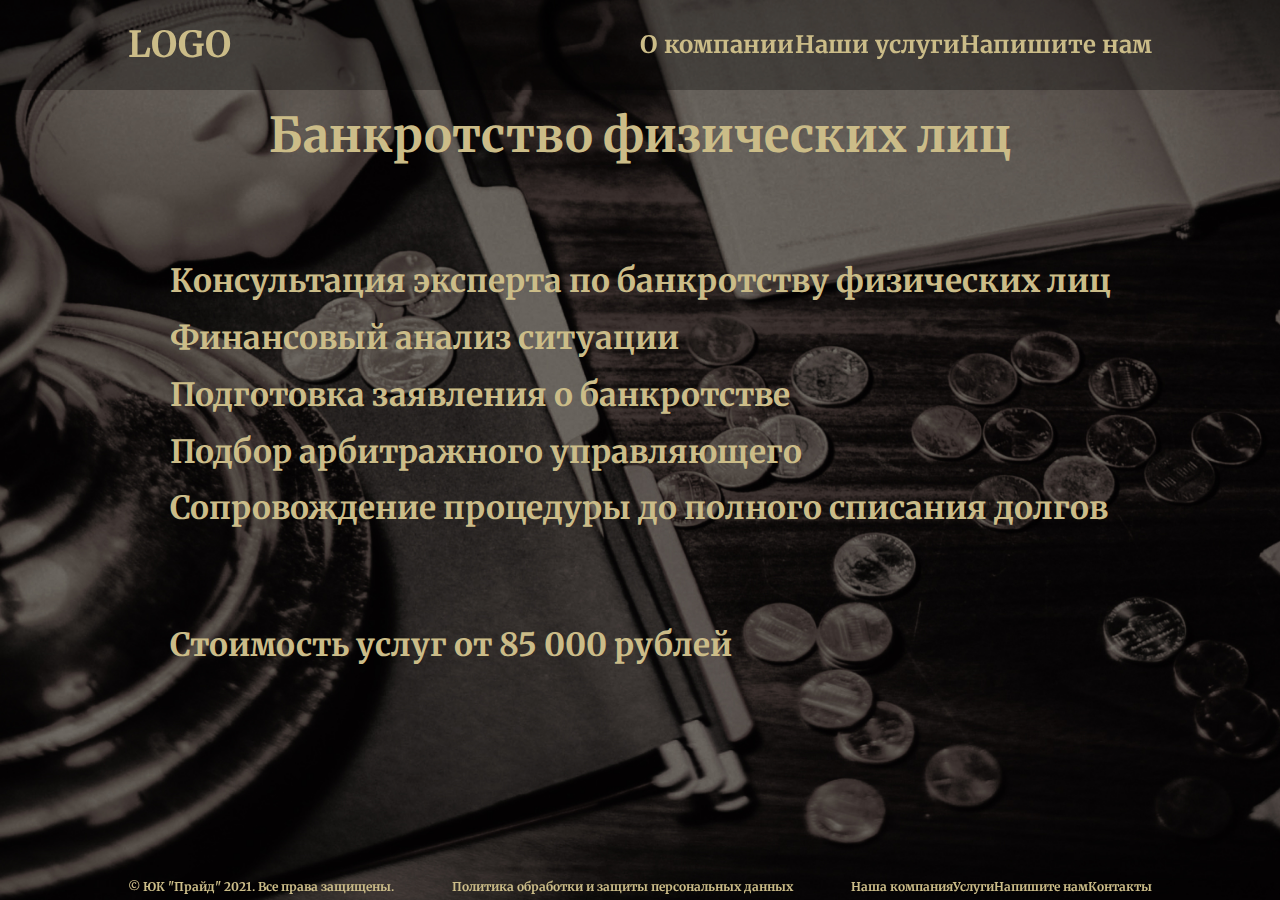
==== bankruptcy.html @ 4af51131 "Add files via upload" ====
<!DOCTYPE html>
<html>
<head>
	<meta http-equiv="Content-Type" content="text/html; charset=UTF-8">
	<title>Банкротство физических лиц</title>
  <link rel="preconnect" href="https://fonts.googleapis.com">
  <link rel="preconnect" href="https://fonts.gstatic.com" crossorigin>
  <link href="https://fonts.googleapis.com/css2?family=Merriweather:wght@300&display=swap" rel="stylesheet">
  <link rel="stylesheet" href="css/normalize.css" type="text/css">
  <link rel="stylesheet" href="css/style.css" type="text/css"> 
  <link rel="stylesheet" type="text/css" href="css/adaptive.css">
</head>
<body>
	<header class="page-header">
		<div class="content-wrapper">
			<a class="logo" href="index.html">LOGO</a>
			<nav class="header-nav">
				<ul class="nav-list">
					<li class="nav-item"><a href="index.html#about" class="nav-link">О компании</a></li>
					<li class="nav-item"><a href="index.html#services" class="nav-link">Наши услуги</a></li>
					<li class="nav-item"><a href="index.html#write-me" class="nav-link">Напишите нам</a></li>
				</ul>
			</nav>
		</div>
	</header>

	<main class="page-main">
		<section class="services-item bankrupcy">
			<div class="content-wrapper">
				<h1 class="services-page-heading">Банкротство физических лиц</h1>
				<ul class="services-page-list">
					<li class="services-page-item">Консультация эксперта по банкротству физических лиц</li>
					<li class="services-page-item">Финансовый анализ ситуации</li>
					<li class="services-page-item">Подготовка заявления о банкротстве</li>
					<li class="services-page-item">Подбор арбитражного управляющего</li>
					<li class="services-page-item">Сопровождение процедуры до полного списания долгов</li>
					<li><span class="price">Стоимость услуг от 85 000 рублей</span></li>
				</ul>
			</div>
		</section>
 	</main>
 	<footer class="page-footer">
   	 	<div class="content-wrapper">
     	 	<p class="copyright">&copy ЮК "Прайд" 2021. Все права защищены.</p>
     	 	<a href="" class="private-policy-link">Политика обработки и защиты персональных данных</a>
			<ul class="footer-list">
				<li class="footer-item"><a href="#promo" class="footer-link">Наша компания</a></li>
				<li class="footer-item"><a href="#services" class="footer-link">Услуги</a></li>
				<li class="footer-item"><a href="#write" class="footer-link">Напишите нам</a></li>
				<li class="footer-item"><a href="#contacts" class="footer-link">Контакты</a></li>
			</ul>
    	</div>
  	</footer>
</body>
</html>
---- css/style.css ----
/* Убираем стандартные отступы-*/

* {
	margin: 0;
	padding: 0;
	box-sizing: border-box;
}

/**/

body {
	font-family: 'Merriweather', sans-serif;
	font-size: 24px;
	font-weight: bolder;
	color: #CBBC88;
	background-color: #3C3B39;
}

a {
	text-decoration: none;
	color: inherit;
}

li {
	list-style: none;
}

h1 {
	margin: 0;
}

.content-wrapper {
	margin: 0 auto;
	width: 85%;
	display: flex;
	flex-direction: column;
	align-items: center;
}

.section-heading {
	margin-bottom: 1.5em;
	align-self: center;
}

/* Шапка сайта */

.page-header {
	position: fixed;
	min-width: 320px;
	width: 100%;
	height: 10vh;
	z-index: 1;
	background: rgba(0, 0, 0, 0.3);
}

.page-header .content-wrapper {
	width: 80%;
	flex-direction: row;
	justify-content: space-between;
}

.logo {
	margin-top: 1.5rem;
	font-size: 36px;
	color: #CBBC88;
}

.header-nav {
	margin-top: 1.5rem;
	width: 50%;
}

.phone-link {
	margin-top: 1.5rem;
	color: #CBBC88;
	text-decoration: underline;
	filter: drop-shadow(1px 1px 4px #000);
}

.nav-list {
	display: flex;
	justify-content: space-between;
	align-items: center;
}

.nav-link:hover {
	text-decoration: underline;
	transition: all 0.5s ease-in;
}

.promo {
	width: 100%;
	height: 100vh;
	background: url('../img/promo-bgr.jpg');
	background-size: cover;
}

.promo .promo-heading {
	font-size: 72px;
	line-height: 1.5em;
	text-align: center;
	position: absolute;
	filter: drop-shadow( 5px 5px 5px rgb( 0, 0, 0)) 
			drop-shadow( -1px -1px 5px rgba( 233, 188, 136, 0.5));
	top: 30%;
	right: 25%;
	display: flex;
	flex-direction: column;
	align-items: center;
	justify-content: space-between;
	user-select: none;
	transform: perspective(1000px) rotateY(-11deg) rotate(-1deg);
}

.about {
	background: url('../img/about-bgr.jpg');
	background-size: cover;
	width: 100%;
	
}

.about .content-wrapper {
	padding-top: 12vh;
	height: 100vh;
}

.about p {
	margin-top: 10rem;
	width: 75%;
	font-size: 2.25rem;
	line-height: 2.75rem;
	font-style: italic;
}

.services {
	background: url('../img/services-bgr.jpg');
	background-size: cover;
	width: 100%;
	
}

.services .content-wrapper {
	padding-top: 12vh;
	height: 100vh;
	align-items: center;
}

.services p {
	align-self: flex-start;
}

.services .services-list {
	height: 50vh;
	display: flex;
	flex-direction: column;
	justify-content: space-around;
	align-items: flex-start;

}

.services-link {
	font-size: 2rem;
}

.heading-span {
	font-family: 'Philosopher', sans-serif;
	font-size: 144px;
	user-select: none;
}

.page-footer {
	font-size: 0.5em;
	position: fixed;
	bottom: 0;
	min-width: 320px;
	width: 100%;
	z-index: 1;
	padding-bottom: 0.5em;
}

.page-footer .content-wrapper {
	width: 80%;
	flex-direction: row;
	justify-content: space-between;
	align-items: flex-end;
	height: 5vh;
	
}

.footer-list {
	display: flex;
	justify-content: space-between;

}

.court {
	width: 100%;
	background: url('../img/court-bgr.jpg');
	background-size: cover;
}

.business {
	width: 100%;
	background: url('../img/business-bgr.jpg');
	background-size: cover;
}
.bankrupcy {
	width: 100%;
	background: url('../img/bankrupcy-bgr.jpg');
	background-size: cover;
}

.consumer {
	width: 100%;
	background: url('../img/consumer-bgr.jpg');
	background-size: cover;
}

.family {
	width: 100%;
	background: url('../img/family-bgr.jpg');
	background-size: cover;
}

.inheritance {
	width: 100%;
	background: url('../img/inheritance-bgr.jpg');
	background-size: cover;
}

.medical {
	width: 100%;
	background: url('../img/medical-bgr.jpg');
	background-size: cover;
}

.services-item .content-wrapper {
	padding-top: 12vh;
	height: 100vh;
	display: flex;
}

.services-page-heading {
	padding-top: 0;
	margin-top: 0;
}

.services-page-list {
	font-size: 2rem;
	margin-top: 5rem;
	display: flex;
	flex-direction: column;
	align-items: flex-start;
}
.services-page-list li {
	padding-top: 1.25rem;
}
.services-page-list li:last-child {
	margin-top: 5rem;
}

.write-me {
	width: 100%;
	background: url('../img/medcine-bgr.jpg');
	background-size: cover;
}

.write-me .content-wrapper {
	padding-top: 12vh;
	height: 100vh;
	align-items: center;
}

.write-me form {
	display: flex;
	flex-direction: column;
	justify-content: space-between;
	align-items: center;
	padding: 1em 0.5em;
	width: 75%;
	background-color: #3C3B39;
	border: 1px solid rgba( 233, 188, 136, 0.5);
	border-radius: 1rem;
}

.input-wrapper {
  width: 80%;
  display: flex;
  flex-direction: column;
  justify-content: flex-end;
  margin-bottom: 1em;
}

.input-wrapper-big {
  width: 80%;
  display: flex;
  flex-direction: column;
  margin-bottom: 1em;
}

.input-wrapper.check {
	flex-direction: row;
	justify-content: flex-start;
	align-items: center;
}

input.policy-check {
	margin-right: 0.5em;
}

input, textarea {
	padding: 0.25rem 0.5rem;
	border-radius: 0.5rem;
}

.section-button {
	padding: 0 0.5em;
	color: #CBBC88;
	background-color: #3C3B39;
	border: 1px solid #CBBC88;
	border-radius: 1em;
}
.contacts-list {
	width: 80%;
	display: flex;
	justify-content: space-between;
	align-items: center;
}



.map {
	width: 75%;
	border-radius: 1rem;
	position: relative;
	overflow: hidden;
}

.map-frame {
	width: 100%;
	height: 25vh;
}

.policy .content-wrapper {
	display: flex;
	min-height: 100vh;
	padding-top: 12vh;
	align-items: flex-start;
	padding-bottom: 5vh;
}

.policy {
	font-size: 1rem;
	display: flex;

}

.policy h2 {
	margin-top: 1.5rem;
	align-self: flex-start;
}

.policy p {
	margin: 0;
	margin-top: 1rem;
	
}

.burger {
	display: none;
}
---- css/adaptive.css ----
/*=========    Desktop First    =========*/
/* Large Devices, Wide Screens */
@media only screen and (max-width: 1200px) {
	/* */
}

/* Medium Devices, Desktops */
@media only screen and (max-width: 992px) {
	html {
		font-size: 80%;
	}

	.content-wrapper {
		width: 90%;
	}
}		

/* Small Devices, Tablets */
@media only screen and (max-width: 768px) {
	html {
		font-size: 75%;

	}
	.burger {
		display: block;
	}

	.content-wrapper {
		width: 100%;
		margin: ;
	}

	.write-me form {
		width: 90%;
	}

}

/* Extra Small Devices, Phones */
@media only screen and (max-width: 480px) {
	html {
		

	}

	.write-me form {
		width: 100%;
	}
}
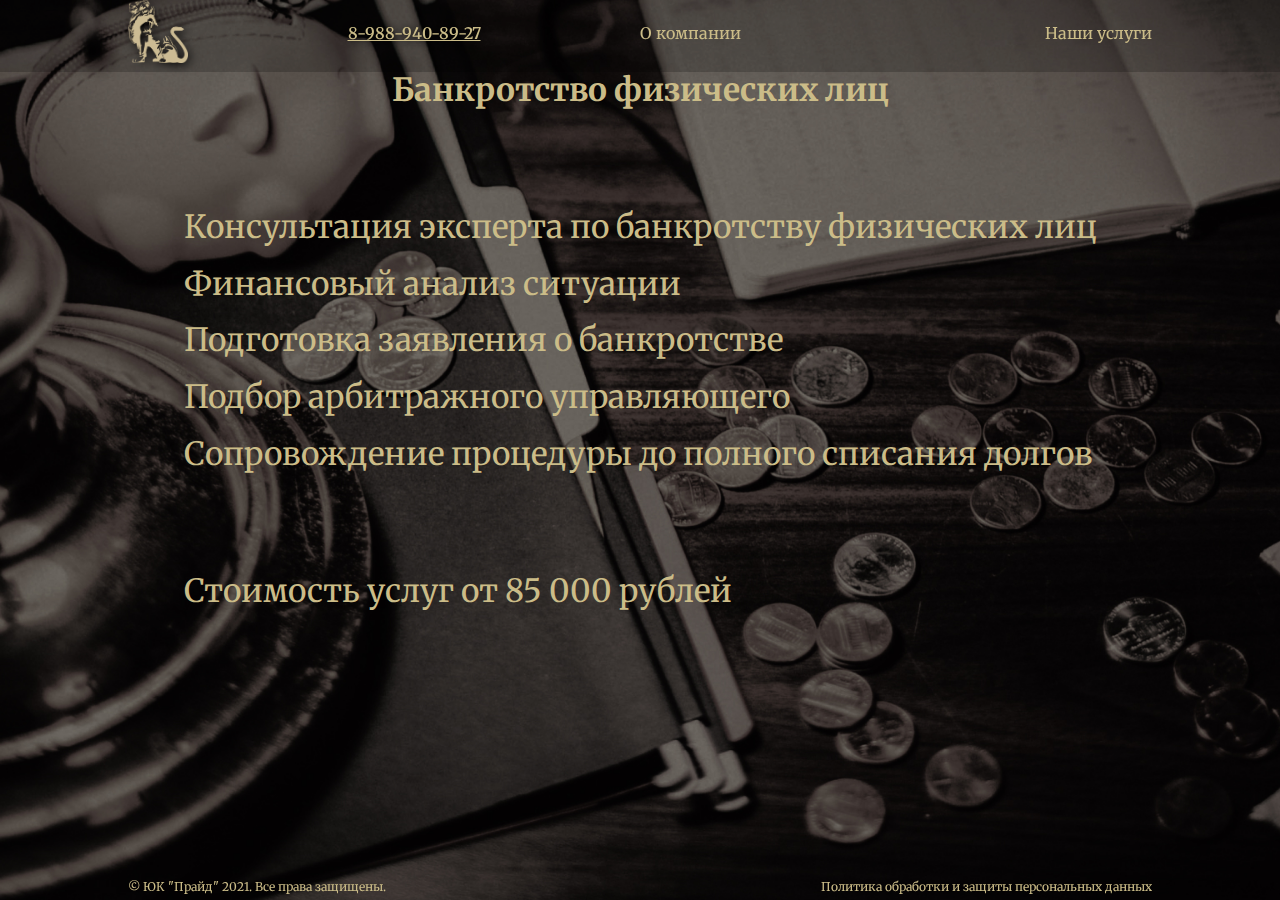
==== commit 3f8ee972: "Add files via upload" ====
--- a/bankruptcy.html
+++ b/bankruptcy.html
@@ -1,20 +1,30 @@
 <!DOCTYPE html>
 <html>
 <head>
+	<meta name="viewport" content="width=device-width, initial-scale=1">
 	<meta http-equiv="Content-Type" content="text/html; charset=UTF-8">
+	<meta name="description" content="Полное юридическое сопровождение процедуры банкротства. Тел: 8-988-940-89-27.">
+	<meta name="keywords" content="банкротство физических лиц, fyrhjncndj abpbxtcrbp kbw, долги, займ, кредит, rhtlbn, pfqv, коллекторы, банк, приставы">
 	<title>Банкротство физических лиц</title>
-  <link rel="preconnect" href="https://fonts.googleapis.com">
-  <link rel="preconnect" href="https://fonts.gstatic.com" crossorigin>
-  <link href="https://fonts.googleapis.com/css2?family=Merriweather:wght@300&display=swap" rel="stylesheet">
-  <link rel="stylesheet" href="css/normalize.css" type="text/css">
-  <link rel="stylesheet" href="css/style.css" type="text/css"> 
-  <link rel="stylesheet" type="text/css" href="css/adaptive.css">
+  	<link rel="preconnect" href="https://fonts.googleapis.com">
+  	<link rel="preconnect" href="https://fonts.gstatic.com" crossorigin>
+  	<link href="https://fonts.googleapis.com/css2?family=Merriweather:wght@300&display=swap" rel="stylesheet">
+  	<link rel="stylesheet" href="css/normalize.css" type="text/css">
+  	<link rel="stylesheet" href="css/style.css" type="text/css"> 
+  	<link rel="stylesheet" type="text/css" href="css/adaptive.css">
 </head>
 <body>
 	<header class="page-header">
+		<div><img src="https://mc.yandex.ru/watch/84151993" style="position:absolute; left:-9999px;" alt="" /></div>
 		<div class="content-wrapper">
-			<a class="logo" href="index.html">LOGO</a>
 			<nav class="header-nav">
+				<a class="logo" href="index.html"><img src="img/logo.png" width="60"></a>
+				<a class="phone-link" href="tel:+79889408927">8-988-940-89-27</a>
+				<button class="burger">
+					<div class="line-1"></div>
+					<div class="line-2"></div>
+					<div class="line-3"></div>
+				</button>
 				<ul class="nav-list">
 					<li class="nav-item"><a href="index.html#about" class="nav-link">О компании</a></li>
 					<li class="nav-item"><a href="index.html#services" class="nav-link">Наши услуги</a></li>
@@ -23,7 +33,7 @@
 			</nav>
 		</div>
 	</header>
-
+	
 	<main class="page-main">
 		<section class="services-item bankrupcy">
 			<div class="content-wrapper">
@@ -42,14 +52,10 @@
  	<footer class="page-footer">
    	 	<div class="content-wrapper">
      	 	<p class="copyright">&copy ЮК "Прайд" 2021. Все права защищены.</p>
-     	 	<a href="" class="private-policy-link">Политика обработки и защиты персональных данных</a>
-			<ul class="footer-list">
-				<li class="footer-item"><a href="#promo" class="footer-link">Наша компания</a></li>
-				<li class="footer-item"><a href="#services" class="footer-link">Услуги</a></li>
-				<li class="footer-item"><a href="#write" class="footer-link">Напишите нам</a></li>
-				<li class="footer-item"><a href="#contacts" class="footer-link">Контакты</a></li>
-			</ul>
+     	 	<a href="policy.html" class="private-policy-link">Политика обработки и защиты персональных данных</a>
     	</div>
   	</footer>
+  	<script type="text/javascript" src="js/metrika.js"></script>
+  	<script type="text/javascript" src="js/burger.js"></script>
 </body>
 </html>--- a/css/style.css
+++ b/css/style.css
@@ -1,371 +1,448 @@
-/* Убираем стандартные отступы-*/
-
-* {
-	margin: 0;
-	padding: 0;
-	box-sizing: border-box;
-}
-
-/**/
-
-body {
-	font-family: 'Merriweather', sans-serif;
-	font-size: 24px;
-	font-weight: bolder;
-	color: #CBBC88;
-	background-color: #3C3B39;
-}
-
-a {
-	text-decoration: none;
-	color: inherit;
-}
-
-li {
-	list-style: none;
-}
-
-h1 {
-	margin: 0;
-}
-
-.content-wrapper {
-	margin: 0 auto;
-	width: 85%;
-	display: flex;
-	flex-direction: column;
-	align-items: center;
-}
-
-.section-heading {
-	margin-bottom: 1.5em;
-	align-self: center;
-}
-
-/* Шапка сайта */
-
-.page-header {
-	position: fixed;
-	min-width: 320px;
-	width: 100%;
-	height: 10vh;
-	z-index: 1;
-	background: rgba(0, 0, 0, 0.3);
-}
-
-.page-header .content-wrapper {
-	width: 80%;
-	flex-direction: row;
-	justify-content: space-between;
-}
-
-.logo {
-	margin-top: 1.5rem;
-	font-size: 36px;
-	color: #CBBC88;
-}
-
-.header-nav {
-	margin-top: 1.5rem;
-	width: 50%;
-}
-
-.phone-link {
-	margin-top: 1.5rem;
-	color: #CBBC88;
-	text-decoration: underline;
-	filter: drop-shadow(1px 1px 4px #000);
-}
-
-.nav-list {
-	display: flex;
-	justify-content: space-between;
-	align-items: center;
-}
-
-.nav-link:hover {
-	text-decoration: underline;
-	transition: all 0.5s ease-in;
-}
-
-.promo {
-	width: 100%;
-	height: 100vh;
-	background: url('../img/promo-bgr.jpg');
-	background-size: cover;
-}
-
-.promo .promo-heading {
-	font-size: 72px;
-	line-height: 1.5em;
-	text-align: center;
-	position: absolute;
-	filter: drop-shadow( 5px 5px 5px rgb( 0, 0, 0)) 
-			drop-shadow( -1px -1px 5px rgba( 233, 188, 136, 0.5));
-	top: 30%;
-	right: 25%;
-	display: flex;
-	flex-direction: column;
-	align-items: center;
-	justify-content: space-between;
-	user-select: none;
-	transform: perspective(1000px) rotateY(-11deg) rotate(-1deg);
-}
-
-.about {
-	background: url('../img/about-bgr.jpg');
-	background-size: cover;
-	width: 100%;
-	
-}
-
-.about .content-wrapper {
-	padding-top: 12vh;
-	height: 100vh;
-}
-
-.about p {
-	margin-top: 10rem;
-	width: 75%;
-	font-size: 2.25rem;
-	line-height: 2.75rem;
-	font-style: italic;
-}
-
-.services {
-	background: url('../img/services-bgr.jpg');
-	background-size: cover;
-	width: 100%;
-	
-}
-
-.services .content-wrapper {
-	padding-top: 12vh;
-	height: 100vh;
-	align-items: center;
-}
-
-.services p {
-	align-self: flex-start;
-}
-
-.services .services-list {
-	height: 50vh;
-	display: flex;
-	flex-direction: column;
-	justify-content: space-around;
-	align-items: flex-start;
-
-}
-
-.services-link {
-	font-size: 2rem;
-}
-
-.heading-span {
-	font-family: 'Philosopher', sans-serif;
-	font-size: 144px;
-	user-select: none;
-}
-
-.page-footer {
-	font-size: 0.5em;
-	position: fixed;
-	bottom: 0;
-	min-width: 320px;
-	width: 100%;
-	z-index: 1;
-	padding-bottom: 0.5em;
-}
-
-.page-footer .content-wrapper {
-	width: 80%;
-	flex-direction: row;
-	justify-content: space-between;
-	align-items: flex-end;
-	height: 5vh;
-	
-}
-
-.footer-list {
-	display: flex;
-	justify-content: space-between;
-
-}
-
-.court {
-	width: 100%;
-	background: url('../img/court-bgr.jpg');
-	background-size: cover;
-}
-
-.business {
-	width: 100%;
-	background: url('../img/business-bgr.jpg');
-	background-size: cover;
-}
-.bankrupcy {
-	width: 100%;
-	background: url('../img/bankrupcy-bgr.jpg');
-	background-size: cover;
-}
-
-.consumer {
-	width: 100%;
-	background: url('../img/consumer-bgr.jpg');
-	background-size: cover;
-}
-
-.family {
-	width: 100%;
-	background: url('../img/family-bgr.jpg');
-	background-size: cover;
-}
-
-.inheritance {
-	width: 100%;
-	background: url('../img/inheritance-bgr.jpg');
-	background-size: cover;
-}
-
-.medical {
-	width: 100%;
-	background: url('../img/medical-bgr.jpg');
-	background-size: cover;
-}
-
-.services-item .content-wrapper {
-	padding-top: 12vh;
-	height: 100vh;
-	display: flex;
-}
-
-.services-page-heading {
-	padding-top: 0;
-	margin-top: 0;
-}
-
-.services-page-list {
-	font-size: 2rem;
-	margin-top: 5rem;
-	display: flex;
-	flex-direction: column;
-	align-items: flex-start;
-}
-.services-page-list li {
-	padding-top: 1.25rem;
-}
-.services-page-list li:last-child {
-	margin-top: 5rem;
-}
-
-.write-me {
-	width: 100%;
-	background: url('../img/medcine-bgr.jpg');
-	background-size: cover;
-}
-
-.write-me .content-wrapper {
-	padding-top: 12vh;
-	height: 100vh;
-	align-items: center;
-}
-
-.write-me form {
-	display: flex;
-	flex-direction: column;
-	justify-content: space-between;
-	align-items: center;
-	padding: 1em 0.5em;
-	width: 75%;
-	background-color: #3C3B39;
-	border: 1px solid rgba( 233, 188, 136, 0.5);
-	border-radius: 1rem;
-}
-
-.input-wrapper {
-  width: 80%;
-  display: flex;
-  flex-direction: column;
-  justify-content: flex-end;
-  margin-bottom: 1em;
-}
-
-.input-wrapper-big {
-  width: 80%;
-  display: flex;
-  flex-direction: column;
-  margin-bottom: 1em;
-}
-
-.input-wrapper.check {
-	flex-direction: row;
-	justify-content: flex-start;
-	align-items: center;
-}
-
-input.policy-check {
-	margin-right: 0.5em;
-}
-
-input, textarea {
-	padding: 0.25rem 0.5rem;
-	border-radius: 0.5rem;
-}
-
-.section-button {
-	padding: 0 0.5em;
-	color: #CBBC88;
-	background-color: #3C3B39;
-	border: 1px solid #CBBC88;
-	border-radius: 1em;
-}
-.contacts-list {
-	width: 80%;
-	display: flex;
-	justify-content: space-between;
-	align-items: center;
-}
-
-
-
-.map {
-	width: 75%;
-	border-radius: 1rem;
-	position: relative;
-	overflow: hidden;
-}
-
-.map-frame {
-	width: 100%;
-	height: 25vh;
-}
-
-.policy .content-wrapper {
-	display: flex;
-	min-height: 100vh;
-	padding-top: 12vh;
-	align-items: flex-start;
-	padding-bottom: 5vh;
-}
-
-.policy {
-	font-size: 1rem;
-	display: flex;
-
-}
-
-.policy h2 {
-	margin-top: 1.5rem;
-	align-self: flex-start;
-}
-
-.policy p {
-	margin: 0;
-	margin-top: 1rem;
-	
-}
-
-.burger {
-	display: none;
-}+/* Стандартные отступы */
+* {
+	margin: 0;
+	padding: 0;
+	box-sizing: border-box;
+}
+
+/* Общие свойства */
+
+body {
+	font-family: 'Merriweather', sans-serif;
+	font-size: 1rem;
+	color: #CBBC88;
+	background-color: #3C3B39;
+}
+
+a {
+	text-decoration: none;
+	color: inherit;
+}
+
+li {
+	list-style: none;
+}
+
+h1 {
+	margin: 0;
+}
+
+img {
+	max-width: 100%;
+}
+
+.content-wrapper {
+	margin: 0 auto;
+	width: 80%;
+	display: flex;
+	flex-direction: column;
+	align-items: center;
+}
+
+section .content-wrapper {
+	padding-top: 8vh;
+	height: 100vh;
+	align-items: center;
+}
+
+.section-heading {
+	font-size: 2.5rem;
+	margin-bottom: 1.5em;
+	align-self: center;
+}
+
+.landscape-hflex {
+	display: none;
+	position: fixed;
+	justify-content: center;
+	align-items: center;
+	width: 100%;
+	height: 100vh;
+	background-color: #000;
+	color: #CBBC88;
+	z-index: 2;
+}
+
+/* Шапка сайта */
+
+.page-header {
+	position: fixed;
+	min-width: 320px;
+	width: 100%;
+	height: 8vh;
+	z-index: 1;
+	background: rgba(0, 0, 0, 0.2);
+}
+
+.page-header .content-wrapper {
+	width: 80%;
+	flex-direction: row;
+	justify-content: space-between;
+}
+
+.header-nav {
+	display: flex;
+	justify-content: space-between;
+	align-items: center;
+	width: 100%;
+}
+
+.logo img {
+	filter: drop-shadow(2px 2px 5px rgb( 0, 0, 0));
+}
+
+.phone-link {
+	font-weight: 600;
+	color: #CBBC88;
+	text-decoration: underline;
+	filter: drop-shadow(1px 1px 4px #000);
+}
+
+.nav-list {
+	display: flex;
+	justify-content: space-between;
+	align-items: center;
+	width: 50%;
+}
+
+.nav-item:last-child {
+	display: none;
+}
+
+.nav-link:hover {
+	text-decoration: underline;
+	transition: all 0.5s ease-in;
+}
+
+.nav-link:active {
+	opacity: 0.8;
+}
+
+.burger {
+    display: none;
+}
+
+/* Landing */
+
+.promo {
+	width: 100%;
+	height: 100vh;
+	background: url('../img/promo-bgr.jpg');
+	background-size: cover;
+}
+
+.promo .promo-heading {
+	font-size: 72px;
+	line-height: 1.5em;
+	text-align: center;
+	position: absolute;
+	filter: drop-shadow( 5px 5px 5px rgb( 0, 0, 0)) 
+			drop-shadow( -1px -1px 5px rgba( 233, 188, 136, 0.5));
+	top: 30%;
+	right: 25%;
+	display: flex;
+	flex-direction: column;
+	align-items: center;
+	justify-content: space-between;
+	user-select: none;
+	transform: perspective(1000px) rotateY(-11deg) rotate(-1deg);
+	z-index: 1;
+}
+
+.heading-span {
+	font-family: 'Philosopher', sans-serif;
+	font-size: 144px;
+	user-select: none;
+}
+
+/* О компании */
+
+.about {
+	background: url('../img/about-bgr.jpg');
+	background-size: cover;
+	width: 100%;	
+}
+
+.about-item-heading {
+	font-size: 1.75rem;
+}
+
+.about-item {
+	display: flex;
+	flex-direction: column;
+	flex-basis: 30% ;
+}
+
+.about-item.item-2 {
+	align-self: center;
+}
+
+.about-item.item-3 {
+	align-self: flex-end;
+}
+
+.about-item-wrapper {
+	min-height: 75%;
+	display: flex;
+	justify-content: space-between;
+}
+
+.about p {
+	margin-top: 1.5rem;
+	font-size: 1.25rem;
+	line-height: 2.25rem;
+	font-style: italic;
+}
+
+/* Услуги */
+
+.services {
+	background: url('../img/services-bgr.jpg');
+	background-size: cover;
+	width: 100%;
+	
+}
+
+.services-heading {
+	font-size: 2.5rem;
+}
+
+.services p {
+	align-self: flex-start;
+}
+
+.services .services-list {
+	display: flex;
+	flex-direction: column;
+	justify-content: space-around;
+	align-items: flex-start;
+
+}
+
+.services .services-list li {
+	padding-top: 1.5rem;
+}
+
+.services-link {
+	font-size: 1.5rem;
+}
+
+.services-link:hover {
+	text-decoration: underline;
+	color: #CBBC88;
+	transition: all 0.75 ease-in;
+}
+
+.services-link:active {
+	opacity: 0.8;
+}
+
+.services-page-heading {
+	padding-top: 0;
+	margin-top: 0;
+}
+
+.services-page-list {
+	font-size: 2rem;
+	margin-top: 5rem;
+	display: flex;
+	flex-direction: column;
+	align-items: flex-start;
+}
+.services-page-list li {
+	padding-top: 1.25rem;
+}
+.services-page-list li:last-child {
+	margin-top: 5rem;
+}
+
+/* Услуги: представительство в суде */
+
+.court {
+	width: 100%;
+	background: url('../img/court-bgr.jpg');
+	background-size: cover;
+}
+
+/* Услуги: поддержка бизнеса */
+
+.business {
+	width: 100%;
+	background: url('../img/business-bgr.jpg');
+	background-size: cover;
+}
+
+/* Услуги: банкротство */
+
+.bankrupcy {
+	width: 100%;
+	background: url('../img/bankrupcy-bgr.jpg');
+	background-size: cover;
+}
+
+/* Услуги: защита прав потребителя */
+
+.consumer {
+	width: 100%;
+	background: url('../img/consumer-bgr.jpg');
+	background-size: cover;
+}
+
+/* Услуги: семейные споры */
+
+.family {
+	width: 100%;
+	background: url('../img/family-bgr.jpg');
+	background-size: cover;
+}
+
+/* Услуги: наследование */
+
+.inheritance {
+	width: 100%;
+	background: url('../img/inheritance-bgr.jpg');
+	background-size: cover;
+}
+
+/* Услуги: медицинское право */
+
+.medical {
+	width: 100%;
+	background: url('../img/medical-bgr.jpg');
+	background-size: cover;
+}
+
+/* Напишите нам */
+.write-me .section-heading {
+	margin-bottom: 1.25rem;
+}
+
+.write-me form {
+	display: flex;
+	height: 90%;
+	flex-direction: column;
+	justify-content: space-between;
+	align-items: center;
+	padding: 0;
+	padding-top: 1rem;
+	width: 75%;
+	background-color: #3C3B39;
+	border: 1px solid rgba( 233, 188, 136, 0.5);
+	border-radius: 1rem;
+	margin-bottom: 2rem;
+}
+
+.input-wrapper {
+  width: 80%;
+  display: flex;
+  flex-direction: column;
+  justify-content: flex-end;
+  margin-bottom: 1em;
+}
+
+.input-wrapper-big {
+  width: 80%;
+  display: flex;
+  flex-direction: column;
+  margin-bottom: 1em;
+}
+
+.input-wrapper.check {
+	flex-direction: row;
+	justify-content: flex-start;
+	align-items: center;
+}
+
+input.policy-check {
+	margin-right: 0.5em;
+}
+
+input, textarea {
+	margin-top: 0.5rem;
+	padding: 0.25rem 0.5rem;
+	border-radius: 0.5rem;
+}
+
+.section-button {
+	margin-top: 1.5rem;
+	padding: 0.5rem 2rem;
+	color: #CBBC88;
+	background-color: #3C3B39;
+	border: 1px solid #CBBC88;
+	border-radius: 1em;
+}
+.contacts-list {
+	padding-top: 1.5rem;
+	width: 80%;
+	display: flex;
+	justify-content: space-between;
+	align-items: center;
+}
+
+/* Карта Яндекс */
+
+section.map {
+	display: none;
+}
+
+.map {
+	width: 100%;
+	position: relative;
+	overflow: hidden;
+	padding-top: 0.5rem;
+}
+
+.map-frame {
+	width: 100%;
+	height: 25vh;
+	border-radius: 1rem;
+	border: 2px solid rgba( 233, 188, 136, 0.5);
+}
+
+/* Футер */
+
+.page-footer {
+	font-size: 0.75rem;
+	position: fixed;
+	bottom: 0;
+	min-width: 320px;
+	width: 100%;
+	z-index: 1;
+	padding-bottom: 0.5em;
+}
+
+.page-footer .content-wrapper {
+	width: 80%;
+	flex-direction: row;
+	justify-content: space-between;
+	align-items: flex-end;
+	height: 5vh;
+}
+
+
+/* Политика обработки данных */
+
+.policy .content-wrapper {
+	display: flex;
+	min-height: 100vh;
+	padding-top: 12vh;
+	align-items: flex-start;
+}
+
+.policy {
+	font-size: 1rem;
+	display: flex;
+}
+
+.policy h2 {
+	margin-top: 1.5rem;
+	align-self: flex-start;
+}
+
+.policy p {
+	margin: 0;
+	margin-top: 1rem;
+}
+
+
+
--- a/css/adaptive.css
+++ b/css/adaptive.css
@@ -1,49 +1,528 @@
-/*=========    Desktop First    =========*/
-/* Large Devices, Wide Screens */
-@media only screen and (max-width: 1200px) {
-	/* */
-}
-
-/* Medium Devices, Desktops */
-@media only screen and (max-width: 992px) {
-	html {
-		font-size: 80%;
-	}
-
-	.content-wrapper {
-		width: 90%;
-	}
-}		
-
-/* Small Devices, Tablets */
-@media only screen and (max-width: 768px) {
-	html {
-		font-size: 75%;
-
-	}
-	.burger {
-		display: block;
-	}
-
-	.content-wrapper {
-		width: 100%;
-		margin: ;
-	}
-
-	.write-me form {
-		width: 90%;
-	}
-
-}
-
-/* Extra Small Devices, Phones */
-@media only screen and (max-width: 480px) {
-	html {
-		
-
-	}
-
-	.write-me form {
-		width: 100%;
-	}
-}
+/*=========    Desktop First    =========*/
+/* Large Devices, Wide Screens */
+@media screen and (max-width: 1200px) {
+	.content-wrapper {
+      min-width: 992px;
+
+   }
+   section.map {
+      display: none;
+   }
+   
+   .promo .promo-heading {
+      transform: none;
+   }
+}
+
+@media screen and (max-width: 1200px) and (orientation:  landscape) {
+   .content-wrapper {
+      min-width: 992px;
+
+   }
+
+   .promo .promo-heading {
+      transform: none;
+   }
+
+   .map {
+      display: none;
+   }
+
+   section.map {
+      display: flex;
+      justify-content: center;
+      align-items: center;
+   }
+
+   .services-page-list {
+      font-size: 1.5rem;
+   }
+   .map .content-wrapper {
+      padding-top: 13vh;
+      width: 80%;
+
+   }
+   
+   .map-mobile {
+      width: 75%;
+      height: 85%;
+   }
+   .map-frame {
+      width: 100%;
+      height: 100%;
+      user-select: none;
+   }
+
+   .map-frame {
+      width: 100%;
+   }
+}
+
+/* Medium Devices, Desktops */
+@media screen and (max-width: 992px) {
+	html {
+      font-size: 90%;
+   }
+
+   .promo .promo-heading {
+      transform: none;
+   }
+
+   .content-wrapper  {
+      width: 85%;
+      min-width: 768px;
+   }
+
+   section.map {
+      display: none;
+   }
+
+
+}
+
+@media screen and (max-width: 992px) and (orientation: landscape) {
+   /* */
+   .promo .promo-heading {
+      transform: none;
+   }
+
+   .map {
+      display: none;
+   }
+
+   section.map {
+      display: flex;
+      justify-content: center;
+      align-items: center;
+   }
+
+   .map .content-wrapper {
+      width: 85%;
+      padding-top: 13vh;
+
+   }
+   
+   .map-mobile {
+      width: 100%;
+      height: 85%;
+   }
+   .map-frame {
+      width: 100%;
+      height: 100%;
+      user-select: none;
+   }
+
+   .map-frame {
+      width: 100%;
+   }
+}
+
+/* Small Devices, Tablets */
+@media screen and (max-width: 768px) {
+	html {
+      font-size: 80%;
+   }
+
+
+   .content-wrapper  {
+      width: 90%;
+      min-width: 480px;
+   }
+
+   .page-header .content-wrapper {
+      width: 95%;
+      min-width: 480px;
+   }
+
+   .promo .promo-heading {
+      font-size: 4rem;
+      position: initial;
+      filter: drop-shadow( 5px 5px 5px rgb( 0, 0, 0)) 
+            drop-shadow( -1px -1px 5px rgba( 233, 188, 136, 0.5));
+      top: 30%;
+      right: 25%;
+      display: flex;
+      flex-direction: column;
+      align-items: center;
+      justify-content: space-between;
+      user-select: none;
+      transform: none;  
+   }
+
+   .heading-span {
+      font-family: 'Philosopher', sans-serif;
+      font-size: 6rem;
+      user-select: none;
+   }
+
+   .services-item .content-wrapper {
+      padding-top: 13vh;
+   }
+
+   
+
+   section.map {
+      display: none;
+   }  
+}
+
+
+@media screen and (max-width: 768px) and (orientation: landscape) {
+	/* */
+   .landscape-hflex {
+      display: flex;
+   }
+
+   body {
+      overflow: hidden;
+   }
+}
+
+/* Extra Small Devices, Phones */
+@media screen and (max-width: 480px) {
+/* Общие свойства */
+   html {
+      font-size: 75%;   
+   }
+
+   section {
+      height: 100vh;
+   }
+
+   .content-wrapper  {
+      width: 90%;
+      min-width: 300px;
+   }
+
+   .landscape-hflex {
+      display: none;
+   }
+/* Шапка сайта */
+   .page-header {
+      height: 12vh;
+   }
+
+   .page-header .content-wrapper {
+      width: 100%;
+      min-width: 300px;
+   }
+
+   .header-nav {
+      display: flex;
+      justify-content: space-between;
+      align-items: center;
+      width: 100%;
+      margin: 0;
+      padding: 0 0.5rem;
+   }
+
+   .burger, .burger-inner {
+      width: 37px;
+      padding: 0;
+      border: 1px solid #CBBC88;
+      border-radius: 0.5em;
+      background-color: transparent;
+      display: block;
+   }
+
+   .burger div, .burger-inner div {
+      margin: 5px 5px;
+      width: 25px;
+      height: 3px;
+      background-color: #CBBC88;
+      transition: all 0.3s ease;
+   }
+
+   .open .line-1 {
+      transform: rotate(-45deg) translate(-5px, 6px);
+   }
+
+   .open .line-2{
+      opacity: 0;
+   }
+
+   .open .line-3 {
+      transform: rotate(45deg) translate(-5px, -6px);
+   }
+
+   .nav-list {
+      display: none;
+      position: absolute;
+      width: 100%;
+      height: 88vh;
+      top: 12vh;
+      left: 0;
+      background-color: #CBBC88;
+      color: #3C3B39;
+      flex-direction: column;
+      align-items: center;
+      justify-content: space-around;
+      z-index: 0;
+      transform: translateY(-200%);
+      transition: transform 0.3s ease-in;
+      padding: 2.5rem 0;
+      margin: 0;
+   }
+
+   .nav-list li {
+      font-size: 1.75rem;
+   }
+
+   .nav-item:last-child {
+      display: block;
+   }
+
+   .nav-active {
+     display:  flex;
+     transform: translateY(0%);
+     overflow: hidden;
+   }
+
+   .logo img {
+      width: 55px;
+   }
+
+   .phone-link {
+      font-size: 1.5rem;
+   }
+
+/* Промо */
+
+   .promo  {
+      background: center url('../img/promo-bgr.jpg');
+      background-size: cover;
+   }
+
+   .promo .promo-heading {
+      padding-top: 2.5rem;
+      font-size: 3rem;   
+      position: initial;
+      filter: drop-shadow( 5px 5px 5px rgb( 0, 0, 0)) 
+	       drop-shadow( 5px 5px 5px rgb( 0, 0, 0))
+            drop-shadow( -1px -1px 5px rgba( 233, 188, 136, 0.5));
+      top: 50%;
+      right: 50%;
+      display: flex;
+      flex-direction: column;
+      align-items: center;
+      justify-content: center;
+      user-select: none;
+      transform: none;  
+      z-index: 0;
+   }
+
+   .promo .content-wrapper {
+      display: flex;
+      flex-direction: column;
+      justify-content: space-between;
+      align-items: center;
+   }
+
+   .heading-span {
+     font-size: 5rem;
+     user-select: none;
+   }
+
+/* О компании */
+
+   .about {
+      background: center url('../img/about-bgr.jpg');
+      background-size: cover;
+   }
+
+   .about .content-wrapper {
+      padding-top: 13vh;
+      height: 100vh;
+   }
+
+   .about-item-wrapper {
+      flex-direction: column;
+   }
+
+   .about-item {
+      flex-basis: 100%;
+      
+   }
+
+   .about-item-heading {
+      text-align: center;
+   }
+
+   .about p {
+      margin-top: 1rem;
+      text-align: center;
+      font-size: 1.25rem;
+      line-height: 2rem;
+      font-style: italic;
+      text-align: left;
+   }
+
+/* Услуги */
+
+   .services {
+     background: center url('../img/services-bgr.jpg');
+     background-size: cover;
+   }
+
+   .services .content-wrapper {
+      padding: 0.5rem 2rem;
+      padding-top: 13vh;
+   }
+
+   .bankrupcy ul li,
+   .business ul li,
+   .court ul li,
+   .consumer ul li,
+   .family ul li,
+   .inheritance ul li,
+   .medical ul li{
+      font-size: 75%;
+   }
+
+/* Услуги: представительство в суде */
+   .court {
+      width: 100%;
+      background: center url('../img/court-bgr.jpg');
+      background-size: cover;
+      }
+
+/* Услуги: поддержка бизнеса */
+
+   .business {
+      width: 100%;
+      background: center url('../img/business-bgr.jpg');
+      background-size: cover;
+   }
+
+/* Услуги: банкротство */   
+
+   .bankrupcy {
+      width: 100%;
+      background: center url('../img/bankrupcy-bgr.jpg');
+      background-size: cover;
+   }
+
+/* Услуги: защита прав потребителя */
+
+   .consumer {
+      width: 100%;
+      background: center url('../img/consumer-bgr.jpg');
+      background-size: cover;
+   }
+
+/* Услуги: семейные споры */
+
+   .family {
+      width: 100%;
+      background: center url('../img/family-bgr.jpg');
+      background-size: cover;
+   }
+
+/* Услуги: наследование */
+
+   .inheritance {
+      width: 100%;
+      background: center url('../img/inheritance-bgr.jpg');
+      background-size: cover;
+   }
+
+/* Услуги: медицинское право */
+
+   .medical {
+      width: 100%;
+      background: center url('../img/medical-bgr.jpg');
+      background-size: cover;
+   }
+
+/* Напишите нам */
+   .write-me .content-wrapper {
+      padding-top: 11vh;
+   }
+
+   .write-me form {
+      width: 100%;
+      padding: 0.5rem 0.5rem;
+      margin-bottom: 10vh;
+   }
+
+   input {
+      padding: 0.5rem 2rem;
+      padding-left: 0.5rem;
+   }
+
+   .input-wrapper{
+      width: 95%;
+   }
+
+   .input-wrapper-big {
+      width: 95%;
+   }
+
+   .contacts-list {
+      width: 100%;
+   }
+
+/* Карта Яндекс */
+   section.map {
+      display: flex;
+      justify-content: center;
+      align-items: center;
+   }
+
+   .map h2 {
+      margin-bottom: 1.2rem;
+   }
+
+   .map .content-wrapper {
+      padding-top: 13vh;
+   }
+   
+   .map-mobile {
+      width: 100%;
+      height: 85%;
+   }
+
+   .map-frame {
+      width: 100%;
+      height: 100%;
+      user-select: none;
+   }
+   .map {
+      display: none;
+   }
+
+   .map-frame {
+      width: 100%;
+   }
+
+/* Футер */
+
+   .page-footer .content-wrapper {
+      width: 100%;
+      justify-content: space-between;
+      align-items: flex-end;
+      font-size: 0.75rem;
+   }
+
+   .footer-active {
+      display: none;
+   }
+
+   .copyright {
+      text-align: center;
+   }
+
+   .private-policy-link {
+      margin-right: 0;
+      text-align: center;
+   }
+
+
+/* Политика обработки данных */
+
+}
+
+@media screen and (max-width: 480px) and (orientation: landscape) {
+   .landscape-hflex {
+      display: flex;
+   }